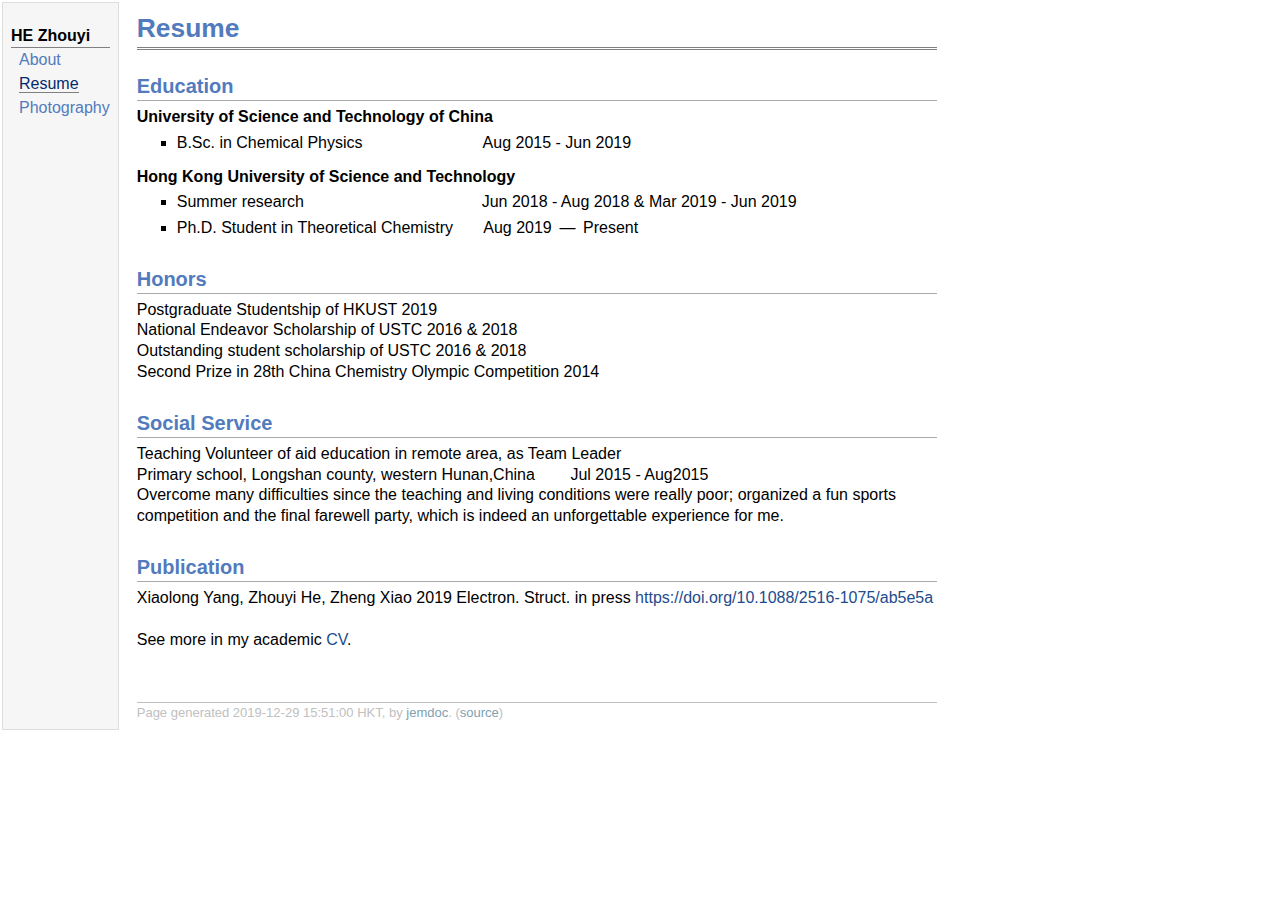
==== bio.html @ 55545139 "homepage" ====
<!DOCTYPE html PUBLIC "-//W3C//DTD XHTML 1.1//EN"
  "http://www.w3.org/TR/xhtml11/DTD/xhtml11.dtd">
<html xmlns="http://www.w3.org/1999/xhtml" xml:lang="en">
<head>
<meta name="generator" content="jemdoc, see http://jemdoc.jaboc.net/" />
<meta http-equiv="Content-Type" content="text/html;charset=utf-8" />
<link rel="stylesheet" href="jemdoc.css" type="text/css" />
<title>Resume</title>
</head>
<body>
<table summary="Table for page layout." id="tlayout">
<tr valign="top">
<td id="layout-menu">
<div class="menu-category">HE Zhouyi</div>
<div class="menu-item"><a href="index.html">About</a></div>
<div class="menu-item"><a href="bio.html" class="current">Resume</a></div>
<div class="menu-item"><a href="Photography.html">Photography</a></div>
</td>
<td id="layout-content">
<div id="toptitle">
<h1>Resume</h1>
</div>
<h2>Education</h2>
<p><b>University of Science and Technology of China</b><br /></p>
<ul>
<li><p>B.Sc. in Chemical Physics&nbsp; &nbsp; &nbsp; &nbsp; &nbsp; &nbsp; &nbsp; &nbsp; &nbsp; &nbsp; &nbsp; &nbsp; &nbsp; &nbsp;Aug 2015 - Jun 2019<br /></p>
</li>
</ul>
<p><b>Hong Kong University of Science and Technology</b><br /></p>
<ul>
<li><p>Summer research &nbsp; &nbsp; &nbsp; &nbsp; &nbsp; &nbsp; &nbsp; &nbsp; &nbsp; &nbsp; &nbsp; &nbsp; &nbsp; &nbsp; &nbsp; &nbsp; &nbsp; &nbsp; &nbsp; &nbsp;Jun  2018 - Aug 2018 &amp; Mar 2019 - Jun 2019</p>
</li>
<li><p>Ph.D. Student in Theoretical Chemistry &nbsp; &nbsp; &nbsp; Aug 2019 &#8201;&mdash;&#8201; Present</p>
</li>
</ul>
<h2>Honors</h2>
<p>Postgraduate Studentship of HKUST 2019<br />
National Endeavor Scholarship of USTC 2016 &amp; 2018<br />
Outstanding student scholarship	of USTC 2016 &amp; 2018<br />
Second Prize in 28th China Chemistry Olympic Competition 2014<br /></p>
<h2>Social Service</h2>
<p>Teaching Volunteer of aid education in remote area, as  Team Leader<br />
Primary school, Longshan county, western Hunan,China&nbsp; &nbsp; &nbsp; &nbsp; Jul 2015 - Aug2015<br />
Overcome many difficulties since the teaching and living conditions were really poor; organized a fun sports competition and the final farewell party, which is indeed an unforgettable experience for me.</p>
<h2>Publication</h2>
<p>Xiaolong Yang, Zhouyi He, Zheng Xiao 2019 Electron. Struct. in press&nbsp;<a href="https://doi.org/10.1088/2516-1075/ab5e5a">https://doi.org/10.1088/2516-1075/ab5e5a</a><br />
<br />
See more in my academic <a href="./resume.pdf">CV</a>.</p>
<div id="footer">
<div id="footer-text">
Page generated 2019-12-29 15:51:00 HKT, by <a href="http://jemdoc.jaboc.net/">jemdoc</a>.
(<a href="bio.jemdoc">source</a>)
</div>
</div>
</td>
</tr>
</table>
</body>
</html>
---- jemdoc.css ----
/* Default css file for jemdoc. */

table#tlayout {
	border: none;
	border-collapse: separate;
	background: white;
}

@font-face {
	font-family: Optima;
	src: url("fonts/Optima-Regular.ttf") format('truetype');
}
@font-face {
	font-family: Optima;
	src: url('fonts/Optima-Bold.ttf') format('truetype');
	font-weight: bold;
}
@font-face {
	font-family: Optima;
	src: url('fonts/Optima-Italic.ttf') format('truetype');
	font-style: italic;
}
@font-face {
	font-family: Optima;
	src: url('fonts/Optima-BoldItalic.ttf') format('truetype');
	font-weight: bold;
	font-style: italic;
}

body {
	background: white;
	font-family: Optima, sans-serif;
	padding-bottom: 8px;
	margin: 0;
}

#layout-menu {
	background: #f6f6f6;
	border: 1px solid #dddddd;
	padding-top: 0.5em;
	padding-left: 8px;
	padding-right: 8px;
	font-size: 1.0em;
	width: auto;
	white-space: nowrap;
	text-align: left;
	vertical-align: top;
}

#layout-menu td {
	background: #f4f4f4;
	vertical-align: top;
}

#layout-content {
	padding-top: 0.0em;
	padding-left: 1.0em;
	padding-right: 1.0em;
	border: none;
	background: white;
	text-align: left;
	vertical-align: top;
	min-width: 800px;
	max-width: 800px;
	width: 800px;
}

#layout-menu a {
	line-height: 1.5em;
	margin-left: 0.5em;
}

tt {
	background: #ffffee;
}

pre, tt {
	font-size: 90%;
	font-family: monaco, monospace;
}

a, a > tt {
	color: #224b8d;
	text-decoration: none;
}

a:hover {
	border-bottom: 1px gray dotted;
}

#layout-menu a.current:link, #layout-menu a.current:visited {
	color: #022b6d;
	border-bottom: 1px gray solid;
}
#layout-menu a:link, #layout-menu a:visited, #layout-menu a:hover {
	color: #527bbd;
	text-decoration: none;
}
#layout-menu a:hover {
	text-decoration: none;
}

div.menu-category {
	border-bottom: 1px solid gray;
	margin-top: 0.8em;
	padding-top: 0.2em;
	padding-bottom: 0.1em;
	font-weight: bold;
}

div.menu-item {
	padding-left: 16px;
	text-indent: -16px;
}

div#toptitle {
	padding-bottom: 0.2em;
	margin-bottom: 1.5em;
	border-bottom: 3px double gray;
}

/* Reduce space if we begin the page with a title. */
div#toptitle + h2, div#toptitle + h3 {
	margin-top: -0.7em;
}

div#subtitle {
	margin-top: 0.0em;
	margin-bottom: 0.0em;
	padding-top: 0em;
	padding-bottom: 0.1em;
}

em {
	font-style: italic;
}

strong {
	font-weight: bold;
}


h1, h2, h3 {
	color: #527bbd;
	margin-top: 0.7em;
	margin-bottom: 0.3em;
	padding-bottom: 0.2em;
	line-height: 1.0;
	padding-top: 0.5em;
	border-bottom: 1px solid #aaaaaa;
}

h1 {
	font-size: 165%;
}

h2 {
	padding-top: 0.8em;
	font-size: 125%;
}

h2 + h3 {
	padding-top: 0.2em;
}

h3 {
	font-size: 110%;
	border-bottom: none;
}

p {
	margin-top: 0.0em;
	margin-bottom: 0.8em;
	padding: 0;
	line-height: 1.3;
}

pre {
	padding: 0;
	margin: 0;
}

div#footer {
	font-size: small;
	border-top: 1px solid #c0c0c0;
	padding-top: 0.1em;
	margin-top: 4.0em;
	color: #c0c0c0;
}

div#footer a {
	color: #80a0b0;
}

div#footer-text {
	float: left;
	padding-bottom: 8px;
}

ul, ol, dl {
	margin-top: 0.2em;
	padding-top: 0;
	margin-bottom: 0.8em;
}

dt {
	margin-top: 0.5em;
	margin-bottom: 0;
}

dl {
	margin-left: 20px;
}

dd {
	color: #222222;
}

dd > *:first-child {
	margin-top: 0;
}

ul {
	list-style-position: outside;
	list-style-type: square;
}

p + ul, p + ol {
	margin-top: -0.5em;
}

li ul, li ol {
	margin-top: -0.3em;
}

ol {
	list-style-position: outside;
	list-style-type: decimal;
}

li p, dd p {
	margin-bottom: 0.3em;
}


ol ol {
	list-style-type: lower-alpha;
}

ol ol ol {
	list-style-type: lower-roman;
}

p + div.codeblock {
	margin-top: -0.6em;
}

div.codeblock, div.infoblock {
	margin-right: 0%;
	margin-top: 1.2em;
	margin-bottom: 1.3em;
}

div.blocktitle {
	font-weight: bold;
	color: #cd7b62;
	margin-top: 1.2em;
	margin-bottom: 0.1em;
}

div.blockcontent {
	border: 1px solid silver;
	padding: 0.3em 0.5em;
}

div.infoblock > div.blockcontent {
	background: #ffffee;
}

div.blockcontent p + ul, div.blockcontent p + ol {
	margin-top: 0.4em;
}

div.infoblock p {
	margin-bottom: 0em;
}

div.infoblock li p, div.infoblock dd p {
	margin-bottom: 0.5em;
}

div.infoblock p + p {
	margin-top: 0.8em;
}

div.codeblock > div.blockcontent {
	background: #f6f6f6;
}

span.pycommand {
	color: #000070;
}

span.statement {
	color: #008800;
}
span.builtin {
	color: #000088;
}
span.special {
	color: #990000;
}
span.operator {
	color: #880000;
}
span.error {
	color: #aa0000;
}
span.comment, span.comment > *, span.string, span.string > * {
	color: #606060;
}

@media print {
	#layout-menu {
		display: none;
	}

}

#fwtitle {
	margin: 2px;
}

#fwtitle #toptitle {
	padding-left: 0.5em;
	margin-bottom: 0.5em;
}

#layout-content h1:first-child, #layout-content h2:first-child, #layout-content h3:first-child {
	margin-top: -0.7em;
}

div#toptitle h1, #layout-content div#toptitle h1 {
	margin-bottom: 0.0em;
	padding-bottom: 0.1em;
	padding-top: 0;
	margin-top: 0.5em;
	border-bottom: none;
}

img.eq {
	padding: 0;
	padding-left: 0.1em;
	padding-right: 0.1em;
	margin: 0;
}

img.eqwl {
	padding-left: 2em;
	padding-top: 0.6em;
	padding-bottom: 0.2em;
	margin: 0;
}

table {
	border: 2px solid black;
	border-collapse: collapse;
}

td {
	padding: 2px;
	padding-left: 0.5em;
	padding-right: 0.5em;
	text-align: center;
	border: 1px solid gray;
}

table + table {
	margin-top: 1em;
}

tr.heading {
	font-weight: bold;
	border-bottom: 2px solid black;
}

img {
	border: none;
}

table.imgtable, table.imgtable td {
	border: none;
	text-align: left;
}

.tex sub, .latex sub, .latex sup, .bib sub {
	text-transform: uppercase;
}

.tex, .latex, .tex sub, .latex sub {
	font-size: 1em;
}

.tex sub, .latex sub {
	vertical-align: -0.5ex;
	margin-left: -0.1667em;
	margin-right: -0.125em;
}

.latex sup {
	font-size: 0.85em;
	vertical-align: 0.15em;
	margin-left: -0.36em;
	margin-right: -0.15em;
}

.bib sub {
	font-size: 0.75em;
	vertical-align: 0ex;
	margin-left: -0.05em;
	margin-right: 0em;
}
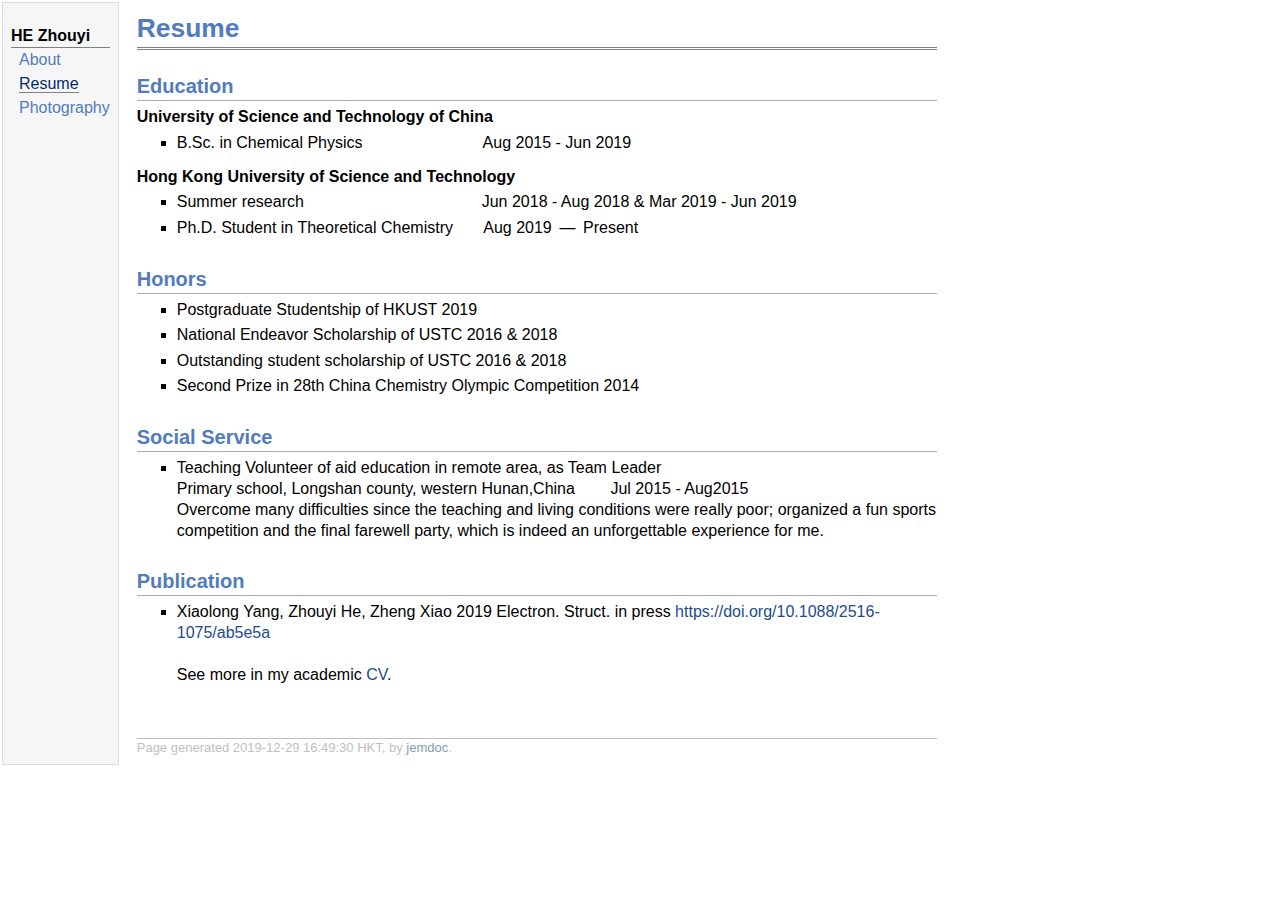
==== commit 9dacc367: "2nd version" ====
--- a/bio.html
+++ b/bio.html
@@ -14,7 +14,7 @@
 <div class="menu-category">HE Zhouyi</div>
 <div class="menu-item"><a href="index.html">About</a></div>
 <div class="menu-item"><a href="bio.html" class="current">Resume</a></div>
-<div class="menu-item"><a href="Photography.html">Photography</a></div>
+<div class="menu-item"><a href="https://www.douban.com/people/146090118/photos">Photography</a></div>
 </td>
 <td id="layout-content">
 <div id="toptitle">
@@ -34,22 +34,33 @@
 </li>
 </ul>
 <h2>Honors</h2>
-<p>Postgraduate Studentship of HKUST 2019<br />
-National Endeavor Scholarship of USTC 2016 &amp; 2018<br />
-Outstanding student scholarship	of USTC 2016 &amp; 2018<br />
-Second Prize in 28th China Chemistry Olympic Competition 2014<br /></p>
+<ul>
+<li><p>Postgraduate Studentship of HKUST 2019<br /></p>
+</li>
+<li><p>National Endeavor Scholarship of USTC 2016 &amp; 2018<br /></p>
+</li>
+<li><p>Outstanding student scholarship	of USTC 2016 &amp; 2018<br /></p>
+</li>
+<li><p>Second Prize in 28th China Chemistry Olympic Competition 2014<br /></p>
+</li>
+</ul>
 <h2>Social Service</h2>
-<p>Teaching Volunteer of aid education in remote area, as  Team Leader<br />
+<ul>
+<li><p>Teaching Volunteer of aid education in remote area, as  Team Leader<br />
 Primary school, Longshan county, western Hunan,China&nbsp; &nbsp; &nbsp; &nbsp; Jul 2015 - Aug2015<br />
 Overcome many difficulties since the teaching and living conditions were really poor; organized a fun sports competition and the final farewell party, which is indeed an unforgettable experience for me.</p>
+</li>
+</ul>
 <h2>Publication</h2>
-<p>Xiaolong Yang, Zhouyi He, Zheng Xiao 2019 Electron. Struct. in press&nbsp;<a href="https://doi.org/10.1088/2516-1075/ab5e5a">https://doi.org/10.1088/2516-1075/ab5e5a</a><br />
+<ul>
+<li><p>Xiaolong Yang, Zhouyi He, Zheng Xiao 2019 Electron. Struct. in press&nbsp;<a href="https://doi.org/10.1088/2516-1075/ab5e5a">https://doi.org/10.1088/2516-1075/ab5e5a</a><br />
 <br />
 See more in my academic <a href="./resume.pdf">CV</a>.</p>
+</li>
+</ul>
 <div id="footer">
 <div id="footer-text">
-Page generated 2019-12-29 15:51:00 HKT, by <a href="http://jemdoc.jaboc.net/">jemdoc</a>.
-(<a href="bio.jemdoc">source</a>)
+Page generated 2019-12-29 16:49:30 HKT, by <a href="http://jemdoc.jaboc.net/">jemdoc</a>.
 </div>
 </div>
 </td>
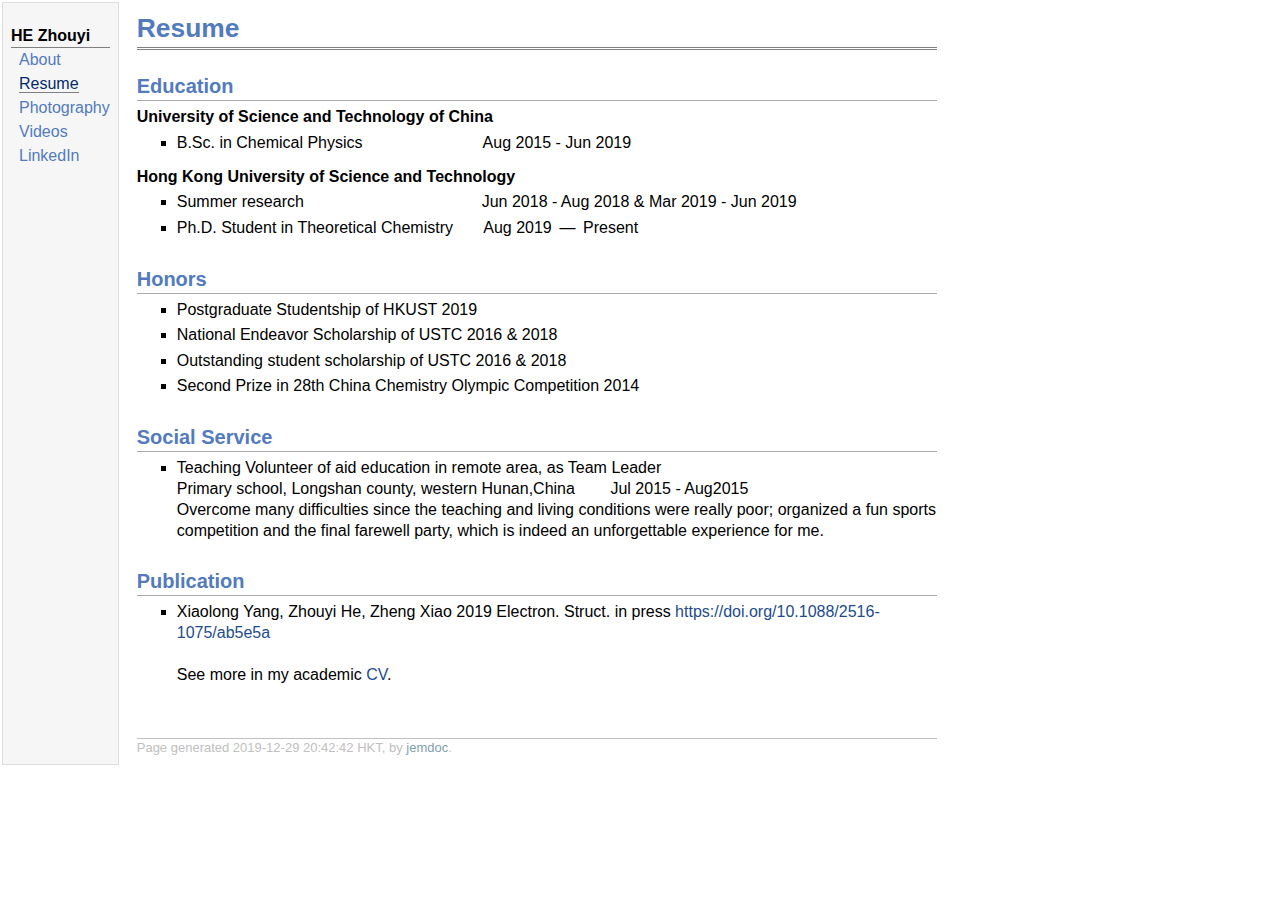
==== commit dc649ce1: "add video and linkedin" ====
--- a/bio.html
+++ b/bio.html
@@ -15,6 +15,8 @@
 <div class="menu-item"><a href="index.html">About</a></div>
 <div class="menu-item"><a href="bio.html" class="current">Resume</a></div>
 <div class="menu-item"><a href="https://www.douban.com/people/146090118/photos">Photography</a></div>
+<div class="menu-item"><a href="https://space.bilibili.com/29220744/video">Videos</a></div>
+<div class="menu-item"><a href="https://www.linkedin.com/in/%E5%91%A8%E6%98%93-%E8%B3%80-8620a019b/?locale=en_US">LinkedIn</a></div>
 </td>
 <td id="layout-content">
 <div id="toptitle">
@@ -60,7 +62,7 @@
 </ul>
 <div id="footer">
 <div id="footer-text">
-Page generated 2019-12-29 16:49:30 HKT, by <a href="http://jemdoc.jaboc.net/">jemdoc</a>.
+Page generated 2019-12-29 20:42:42 HKT, by <a href="http://jemdoc.jaboc.net/">jemdoc</a>.
 </div>
 </div>
 </td>
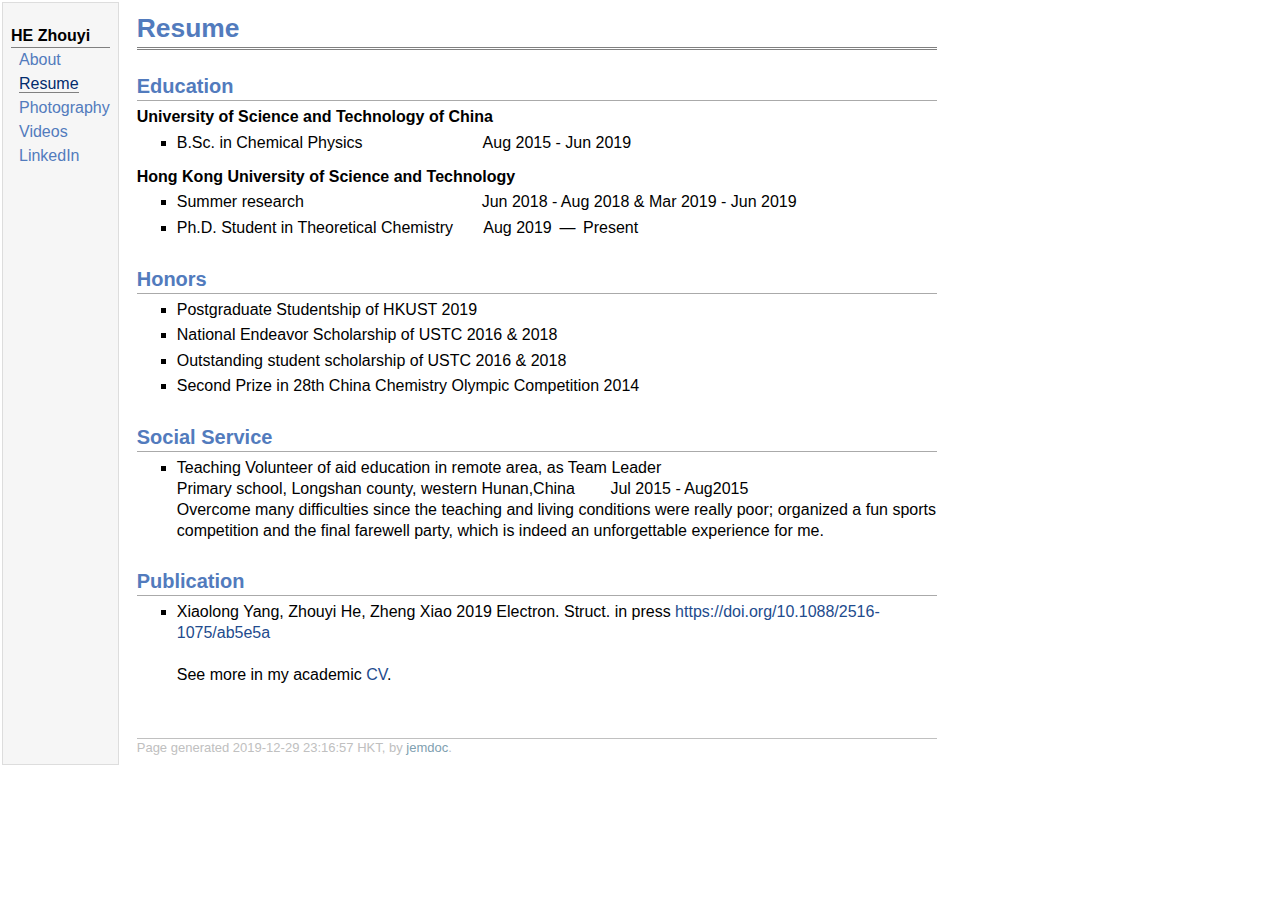
==== commit f16c0da7: "modify photography" ====
--- a/bio.html
+++ b/bio.html
@@ -14,7 +14,7 @@
 <div class="menu-category">HE Zhouyi</div>
 <div class="menu-item"><a href="index.html">About</a></div>
 <div class="menu-item"><a href="bio.html" class="current">Resume</a></div>
-<div class="menu-item"><a href="https://www.douban.com/people/146090118/photos">Photography</a></div>
+<div class="menu-item"><a href="photography.html">Photography</a></div>
 <div class="menu-item"><a href="https://space.bilibili.com/29220744/video">Videos</a></div>
 <div class="menu-item"><a href="https://www.linkedin.com/in/%E5%91%A8%E6%98%93-%E8%B3%80-8620a019b/?locale=en_US">LinkedIn</a></div>
 </td>
@@ -62,7 +62,7 @@
 </ul>
 <div id="footer">
 <div id="footer-text">
-Page generated 2019-12-29 20:42:42 HKT, by <a href="http://jemdoc.jaboc.net/">jemdoc</a>.
+Page generated 2019-12-29 23:16:57 HKT, by <a href="http://jemdoc.jaboc.net/">jemdoc</a>.
 </div>
 </div>
 </td>
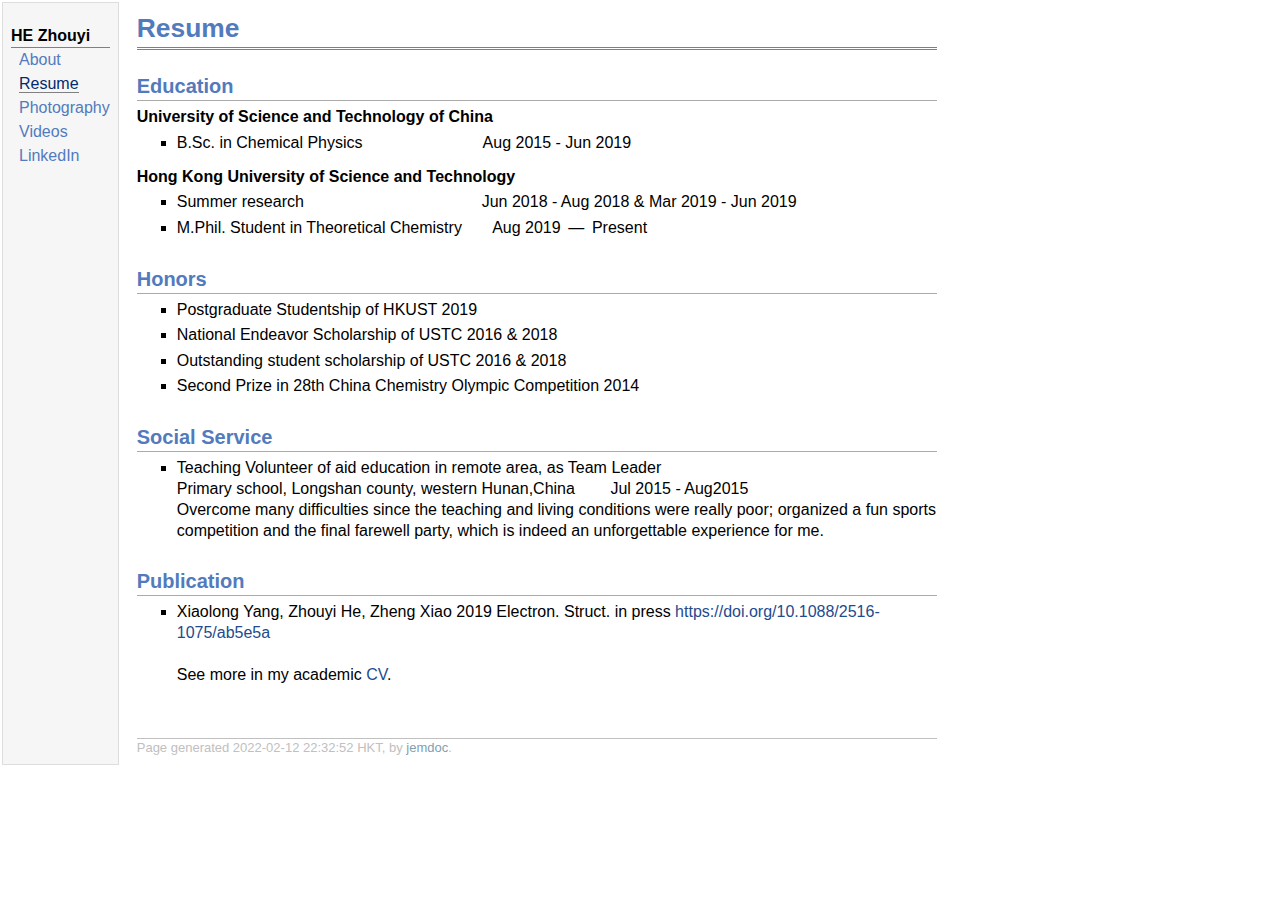
==== commit 98f87160: "Add files via upload" ====
--- a/bio.html
+++ b/bio.html
@@ -32,7 +32,7 @@
 <ul>
 <li><p>Summer research &nbsp; &nbsp; &nbsp; &nbsp; &nbsp; &nbsp; &nbsp; &nbsp; &nbsp; &nbsp; &nbsp; &nbsp; &nbsp; &nbsp; &nbsp; &nbsp; &nbsp; &nbsp; &nbsp; &nbsp;Jun  2018 - Aug 2018 &amp; Mar 2019 - Jun 2019</p>
 </li>
-<li><p>Ph.D. Student in Theoretical Chemistry &nbsp; &nbsp; &nbsp; Aug 2019 &#8201;&mdash;&#8201; Present</p>
+<li><p>M.Phil. Student in Theoretical Chemistry &nbsp; &nbsp; &nbsp; Aug 2019 &#8201;&mdash;&#8201; Present</p>
 </li>
 </ul>
 <h2>Honors</h2>
@@ -57,12 +57,12 @@
 <ul>
 <li><p>Xiaolong Yang, Zhouyi He, Zheng Xiao 2019 Electron. Struct. in press&nbsp;<a href="https://doi.org/10.1088/2516-1075/ab5e5a">https://doi.org/10.1088/2516-1075/ab5e5a</a><br />
 <br />
-See more in my academic <a href="./resume.pdf">CV</a>.</p>
+See more in my academic <a href="./resume.pdf">CV</a>.<br /></p>
 </li>
 </ul>
 <div id="footer">
 <div id="footer-text">
-Page generated 2019-12-29 23:16:57 HKT, by <a href="http://jemdoc.jaboc.net/">jemdoc</a>.
+Page generated 2022-02-12 22:32:52 HKT, by <a href="http://jemdoc.jaboc.net/">jemdoc</a>.
 </div>
 </div>
 </td>
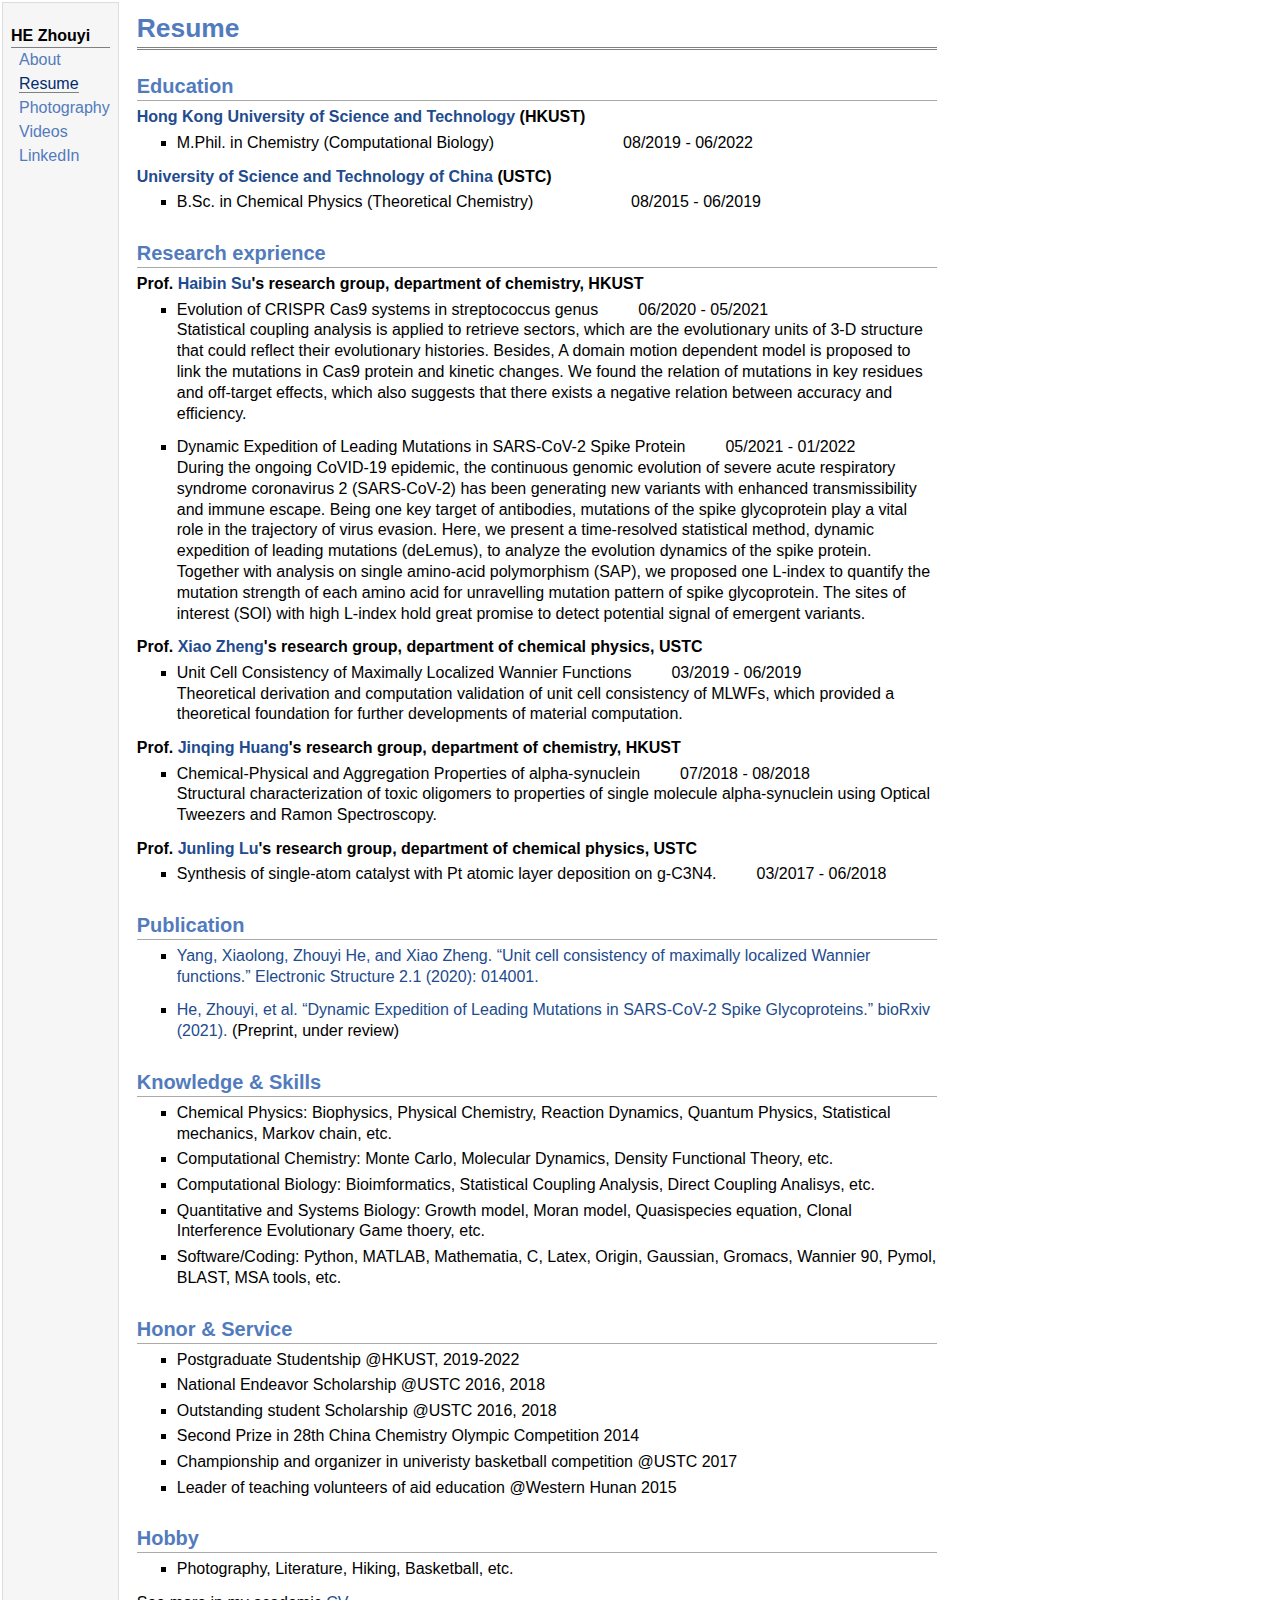
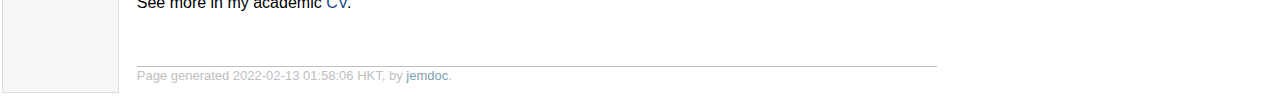
==== commit 1549fc31: "added" ====
--- a/bio.html
+++ b/bio.html
@@ -23,46 +23,91 @@
 <h1>Resume</h1>
 </div>
 <h2>Education</h2>
-<p><b>University of Science and Technology of China</b><br /></p>
+<p><b><a href="https://hkust.edu.hk/home">Hong Kong University of Science and Technology</a> (HKUST)</b><br /></p>
 <ul>
-<li><p>B.Sc. in Chemical Physics&nbsp; &nbsp; &nbsp; &nbsp; &nbsp; &nbsp; &nbsp; &nbsp; &nbsp; &nbsp; &nbsp; &nbsp; &nbsp; &nbsp;Aug 2015 - Jun 2019<br /></p>
+<li><p>M.Phil. in Chemistry (Computational Biology)&nbsp; &nbsp; &nbsp; &nbsp; &nbsp; &nbsp; &nbsp; &nbsp; &nbsp; &nbsp; &nbsp; &nbsp; &nbsp; &nbsp; &nbsp;08/2019 - 06/2022</p>
 </li>
 </ul>
-<p><b>Hong Kong University of Science and Technology</b><br /></p>
+<p><b><a href="https://en.ustc.edu.cn">University of Science and Technology of China</a> (USTC)</b><br /></p>
 <ul>
-<li><p>Summer research &nbsp; &nbsp; &nbsp; &nbsp; &nbsp; &nbsp; &nbsp; &nbsp; &nbsp; &nbsp; &nbsp; &nbsp; &nbsp; &nbsp; &nbsp; &nbsp; &nbsp; &nbsp; &nbsp; &nbsp;Jun  2018 - Aug 2018 &amp; Mar 2019 - Jun 2019</p>
-</li>
-<li><p>M.Phil. Student in Theoretical Chemistry &nbsp; &nbsp; &nbsp; Aug 2019 &#8201;&mdash;&#8201; Present</p>
+<li><p>B.Sc. in Chemical Physics (Theoretical Chemistry) &nbsp; &nbsp; &nbsp; &nbsp; &nbsp; &nbsp; &nbsp; &nbsp; &nbsp; &nbsp; &nbsp;08/2015 - 06/2019</p>
 </li>
 </ul>
-<h2>Honors</h2>
+<h2>Research exprience</h2>
+<p><b>Prof. <a href="http://haibinsu.people.ust.hk">Haibin Su</a>'s research group, department of chemistry, HKUST</b><br /></p>
 <ul>
-<li><p>Postgraduate Studentship of HKUST 2019<br /></p>
-</li>
-<li><p>National Endeavor Scholarship of USTC 2016 &amp; 2018<br /></p>
-</li>
-<li><p>Outstanding student scholarship	of USTC 2016 &amp; 2018<br /></p>
-</li>
-<li><p>Second Prize in 28th China Chemistry Olympic Competition 2014<br /></p>
+<li><p>Evolution of CRISPR Cas9 systems in streptococcus genus &nbsp; &nbsp; &nbsp; &nbsp; 06/2020 - 05/2021<br />
+Statistical coupling analysis is applied to retrieve sectors, which are the evolutionary units of 3-D structure that could reflect their evolutionary histories. Besides, A domain motion dependent model is proposed to link the mutations in Cas9 protein and kinetic changes. We found the relation of mutations in key residues and off-target effects, which also suggests that there exists a negative relation between accuracy and efficiency.</p>
 </li>
 </ul>
-<h2>Social Service</h2>
 <ul>
-<li><p>Teaching Volunteer of aid education in remote area, as  Team Leader<br />
-Primary school, Longshan county, western Hunan,China&nbsp; &nbsp; &nbsp; &nbsp; Jul 2015 - Aug2015<br />
-Overcome many difficulties since the teaching and living conditions were really poor; organized a fun sports competition and the final farewell party, which is indeed an unforgettable experience for me.</p>
+<li><p>Dynamic Expedition of Leading Mutations in SARS-CoV-2 Spike Protein &nbsp; &nbsp; &nbsp; &nbsp; 05/2021 - 01/2022<br />
+During the ongoing CoVID-19 epidemic, the continuous genomic evolution of severe acute respiratory syndrome coronavirus 2 (SARS-CoV-2) has been generating new variants with enhanced transmissibility and immune escape. Being one key target of antibodies, mutations of the spike glycoprotein play a vital role in the trajectory of virus evasion. Here, we present a time-resolved statistical method, dynamic expedition of leading mutations (deLemus), to analyze the evolution dynamics of the spike protein. Together with analysis on single amino-acid polymorphism (SAP), we proposed one L-index to quantify the mutation strength of each amino acid for unravelling mutation pattern of spike glycoprotein. The sites of interest (SOI) with high L-index hold great promise to detect potential signal of emergent variants.</p>
+</li>
+</ul>
+<p><b>Prof. <a href="http://staff.ustc.edu.cn/~xz58/">Xiao Zheng</a>'s research group, department of chemical physics, USTC</b><br /></p>
+<ul>
+<li><p>Unit Cell Consistency of Maximally Localized Wannier Functions &nbsp; &nbsp; &nbsp; &nbsp; 03/2019 - 06/2019<br />
+Theoretical derivation and computation validation of unit cell consistency of MLWFs, which provided a theoretical foundation for further developments of material computation.</p>
+</li>
+</ul>
+<p><b>Prof. <a href="https://small.hkust.edu.hk/Members.html">Jinqing Huang</a>'s research group, department of chemistry, HKUST</b><br /></p>
+<ul>
+<li><p>Chemical-Physical and Aggregation Properties of alpha-synuclein &nbsp; &nbsp; &nbsp; &nbsp; 07/2018 - 08/2018<br />
+Structural characterization of toxic oligomers to properties of single molecule alpha-synuclein using Optical Tweezers and Ramon Spectroscopy.</p>
+</li>
+</ul>
+<p><b>Prof. <a href="http://staff.ustc.edu.cn/~junling/index.html">Junling Lu</a>'s research group, department of chemical physics, USTC</b><br /></p>
+<ul>
+<li><p>Synthesis of single-atom catalyst with Pt atomic layer deposition on g-C3N4. &nbsp; &nbsp; &nbsp; &nbsp; 03/2017 - 06/2018<br /></p>
 </li>
 </ul>
 <h2>Publication</h2>
 <ul>
-<li><p>Xiaolong Yang, Zhouyi He, Zheng Xiao 2019 Electron. Struct. in press&nbsp;<a href="https://doi.org/10.1088/2516-1075/ab5e5a">https://doi.org/10.1088/2516-1075/ab5e5a</a><br />
-<br />
-See more in my academic <a href="./resume.pdf">CV</a>.<br /></p>
+<li><p><a href="https://doi.org/10.1088/2516-1075/ab5e5a">Yang, Xiaolong, Zhouyi He, and Xiao Zheng. &ldquo;Unit cell consistency of maximally localized Wannier functions.&rdquo; Electronic Structure 2.1 (2020): 014001.</a></p>
 </li>
 </ul>
+<ul>
+<li><p><a href="https://doi.org/10.1101/2021.12.29.474427">He, Zhouyi, et al. &ldquo;Dynamic Expedition of Leading Mutations in SARS-CoV-2 Spike Glycoproteins.&rdquo; bioRxiv (2021).</a> (Preprint, under review)</p>
+</li>
+</ul>
+<h2>Knowledge &amp; Skills</h2>
+<ul>
+<li><p>Chemical Physics: Biophysics, Physical Chemistry, Reaction Dynamics, Quantum Physics, Statistical mechanics, Markov chain, etc.</p>
+</li>
+<li><p>Computational Chemistry: Monte Carlo, Molecular Dynamics, Density Functional Theory, etc.</p>
+</li>
+<li><p>Computational Biology: Bioimformatics, Statistical Coupling Analysis, Direct Coupling Analisys, etc.</p>
+</li>
+<li><p>Quantitative and Systems Biology: Growth model, Moran model, Quasispecies equation, Clonal Interference Evolutionary Game thoery, etc.</p>
+</li>
+<li><p>Software/Coding: Python, MATLAB, Mathematia, C, Latex, Origin, Gaussian, Gromacs, Wannier 90, Pymol, BLAST, MSA tools, etc.</p>
+</li>
+</ul>
+<h2>Honor &amp; Service</h2>
+<ul>
+<li><p>Postgraduate Studentship @HKUST, 2019-2022<br /></p>
+</li>
+<li><p>National Endeavor Scholarship @USTC  2016, 2018<br /></p>
+</li>
+<li><p>Outstanding student Scholarship @USTC 2016, 2018 <br /></p>
+</li>
+<li><p>Second Prize in 28th China Chemistry Olympic Competition 2014<br /></p>
+</li>
+<li><p>Championship and organizer in univeristy basketball competition @USTC 2017<br /></p>
+</li>
+<li><p>Leader of teaching volunteers of aid education @Western Hunan 2015<br /></p>
+</li>
+</ul>
+<h2>Hobby</h2>
+<ul>
+<li><p>Photography, Literature, Hiking, Basketball, etc.</p>
+</li>
+</ul>
+<p>See more in my academic <a href="./resume.pdf">CV</a>.<br /></p>
 <div id="footer">
 <div id="footer-text">
-Page generated 2022-02-12 22:32:52 HKT, by <a href="http://jemdoc.jaboc.net/">jemdoc</a>.
+Page generated 2022-02-13 01:58:06 HKT, by <a href="http://jemdoc.jaboc.net/">jemdoc</a>.
 </div>
 </div>
 </td>
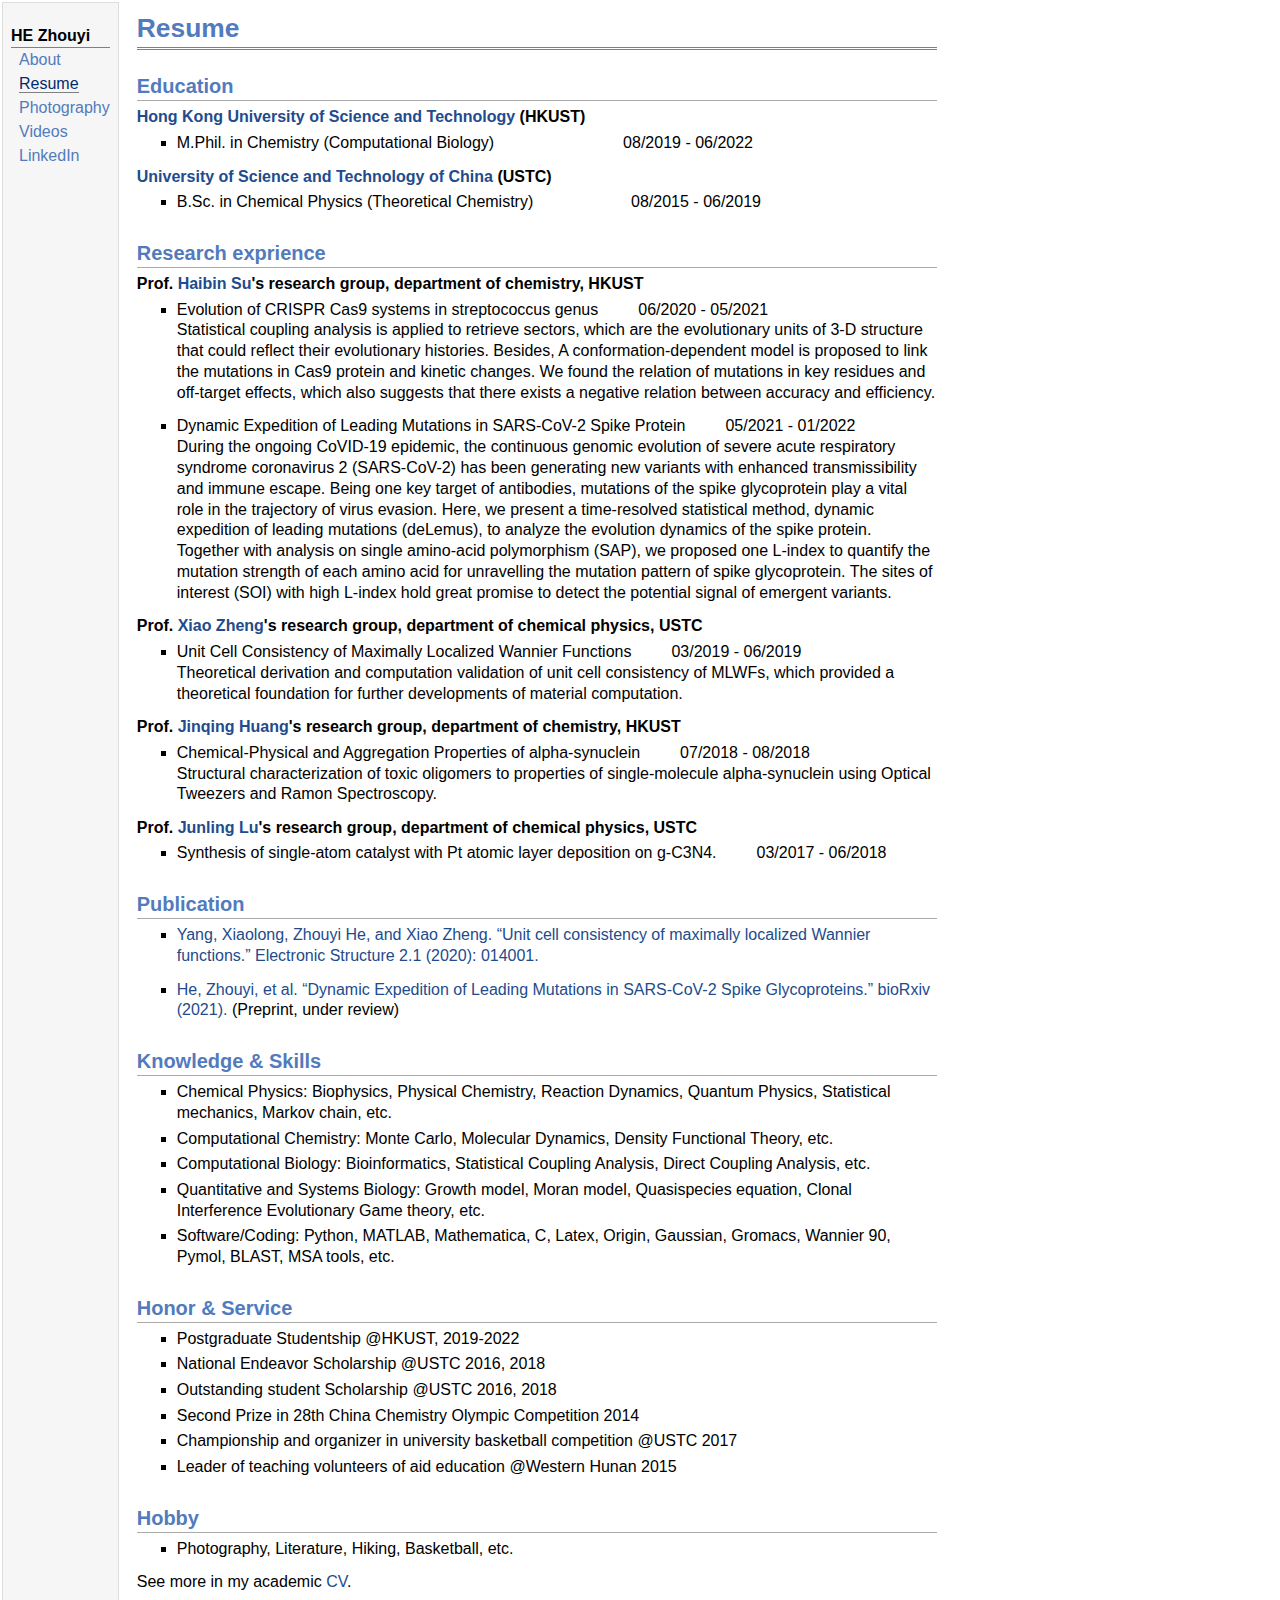
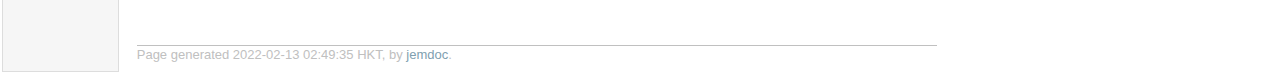
==== commit 8afa38ca: "grammaly" ====
--- a/bio.html
+++ b/bio.html
@@ -37,12 +37,12 @@
 <p><b>Prof. <a href="http://haibinsu.people.ust.hk">Haibin Su</a>'s research group, department of chemistry, HKUST</b><br /></p>
 <ul>
 <li><p>Evolution of CRISPR Cas9 systems in streptococcus genus &nbsp; &nbsp; &nbsp; &nbsp; 06/2020 - 05/2021<br />
-Statistical coupling analysis is applied to retrieve sectors, which are the evolutionary units of 3-D structure that could reflect their evolutionary histories. Besides, A domain motion dependent model is proposed to link the mutations in Cas9 protein and kinetic changes. We found the relation of mutations in key residues and off-target effects, which also suggests that there exists a negative relation between accuracy and efficiency.</p>
+Statistical coupling analysis is applied to retrieve sectors, which are the evolutionary units of 3-D structure that could reflect their evolutionary histories. Besides, A conformation-dependent model is proposed to link the mutations in Cas9 protein and kinetic changes. We found the relation of mutations in key residues and off-target effects, which also suggests that there exists a negative relation between accuracy and efficiency.</p>
 </li>
 </ul>
 <ul>
 <li><p>Dynamic Expedition of Leading Mutations in SARS-CoV-2 Spike Protein &nbsp; &nbsp; &nbsp; &nbsp; 05/2021 - 01/2022<br />
-During the ongoing CoVID-19 epidemic, the continuous genomic evolution of severe acute respiratory syndrome coronavirus 2 (SARS-CoV-2) has been generating new variants with enhanced transmissibility and immune escape. Being one key target of antibodies, mutations of the spike glycoprotein play a vital role in the trajectory of virus evasion. Here, we present a time-resolved statistical method, dynamic expedition of leading mutations (deLemus), to analyze the evolution dynamics of the spike protein. Together with analysis on single amino-acid polymorphism (SAP), we proposed one L-index to quantify the mutation strength of each amino acid for unravelling mutation pattern of spike glycoprotein. The sites of interest (SOI) with high L-index hold great promise to detect potential signal of emergent variants.</p>
+During the ongoing CoVID-19 epidemic, the continuous genomic evolution of severe acute respiratory syndrome coronavirus 2 (SARS-CoV-2) has been generating new variants with enhanced transmissibility and immune escape. Being one key target of antibodies, mutations of the spike glycoprotein play a vital role in the trajectory of virus evasion. Here, we present a time-resolved statistical method, dynamic expedition of leading mutations (deLemus), to analyze the evolution dynamics of the spike protein. Together with analysis on single amino-acid polymorphism (SAP), we proposed one L-index to quantify the mutation strength of each amino acid for unravelling the mutation pattern of spike glycoprotein. The sites of interest (SOI) with high L-index hold great promise to detect the potential signal of emergent variants.</p>
 </li>
 </ul>
 <p><b>Prof. <a href="http://staff.ustc.edu.cn/~xz58/">Xiao Zheng</a>'s research group, department of chemical physics, USTC</b><br /></p>
@@ -54,7 +54,7 @@
 <p><b>Prof. <a href="https://small.hkust.edu.hk/Members.html">Jinqing Huang</a>'s research group, department of chemistry, HKUST</b><br /></p>
 <ul>
 <li><p>Chemical-Physical and Aggregation Properties of alpha-synuclein &nbsp; &nbsp; &nbsp; &nbsp; 07/2018 - 08/2018<br />
-Structural characterization of toxic oligomers to properties of single molecule alpha-synuclein using Optical Tweezers and Ramon Spectroscopy.</p>
+Structural characterization of toxic oligomers to properties of single-molecule alpha-synuclein using Optical Tweezers and Ramon Spectroscopy.</p>
 </li>
 </ul>
 <p><b>Prof. <a href="http://staff.ustc.edu.cn/~junling/index.html">Junling Lu</a>'s research group, department of chemical physics, USTC</b><br /></p>
@@ -77,11 +77,11 @@
 </li>
 <li><p>Computational Chemistry: Monte Carlo, Molecular Dynamics, Density Functional Theory, etc.</p>
 </li>
-<li><p>Computational Biology: Bioimformatics, Statistical Coupling Analysis, Direct Coupling Analisys, etc.</p>
+<li><p>Computational Biology: Bioinformatics, Statistical Coupling Analysis, Direct Coupling Analysis, etc.</p>
 </li>
-<li><p>Quantitative and Systems Biology: Growth model, Moran model, Quasispecies equation, Clonal Interference Evolutionary Game thoery, etc.</p>
+<li><p>Quantitative and Systems Biology: Growth model, Moran model, Quasispecies equation, Clonal Interference Evolutionary Game theory, etc.</p>
 </li>
-<li><p>Software/Coding: Python, MATLAB, Mathematia, C, Latex, Origin, Gaussian, Gromacs, Wannier 90, Pymol, BLAST, MSA tools, etc.</p>
+<li><p>Software/Coding: Python, MATLAB, Mathematica, C, Latex, Origin, Gaussian, Gromacs, Wannier 90, Pymol, BLAST, MSA tools, etc.</p>
 </li>
 </ul>
 <h2>Honor &amp; Service</h2>
@@ -94,7 +94,7 @@
 </li>
 <li><p>Second Prize in 28th China Chemistry Olympic Competition 2014<br /></p>
 </li>
-<li><p>Championship and organizer in univeristy basketball competition @USTC 2017<br /></p>
+<li><p>Championship and organizer in university basketball competition @USTC 2017<br /></p>
 </li>
 <li><p>Leader of teaching volunteers of aid education @Western Hunan 2015<br /></p>
 </li>
@@ -107,7 +107,7 @@
 <p>See more in my academic <a href="./resume.pdf">CV</a>.<br /></p>
 <div id="footer">
 <div id="footer-text">
-Page generated 2022-02-13 01:58:06 HKT, by <a href="http://jemdoc.jaboc.net/">jemdoc</a>.
+Page generated 2022-02-13 02:49:35 HKT, by <a href="http://jemdoc.jaboc.net/">jemdoc</a>.
 </div>
 </div>
 </td>
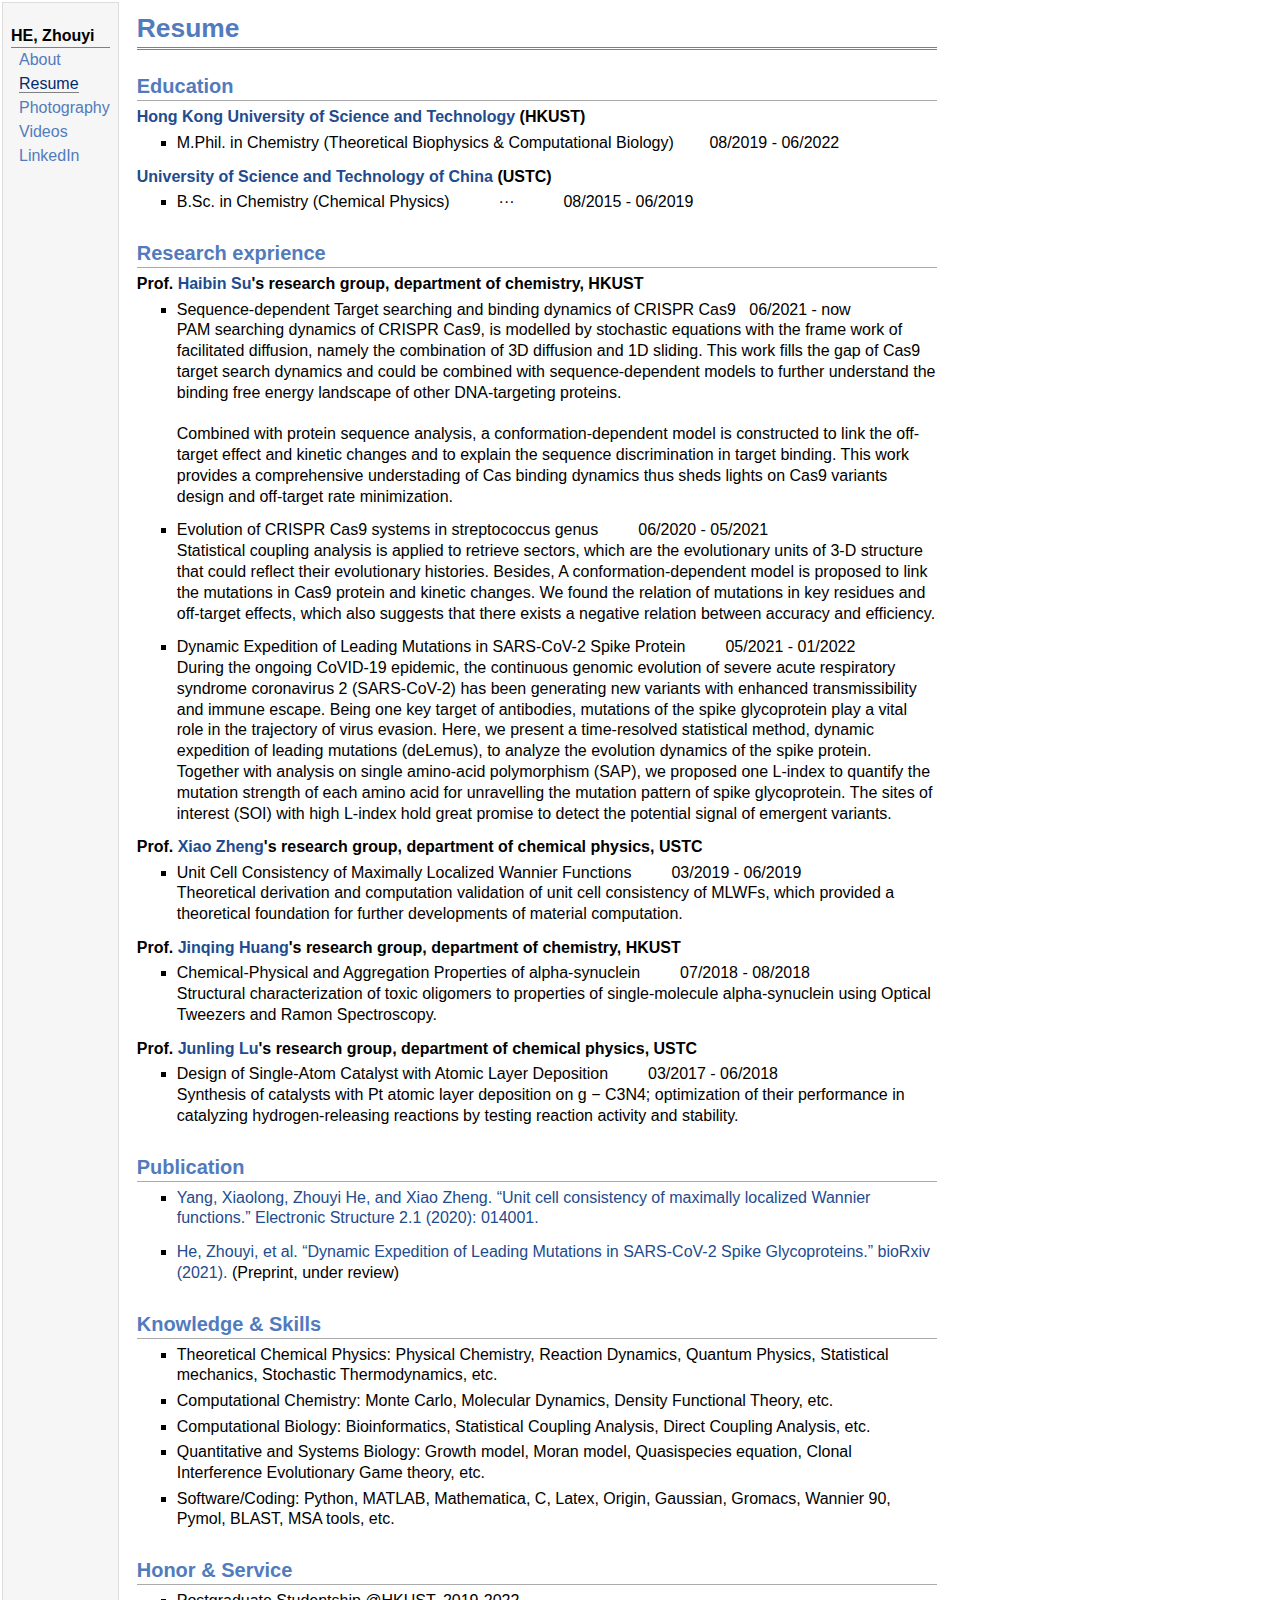
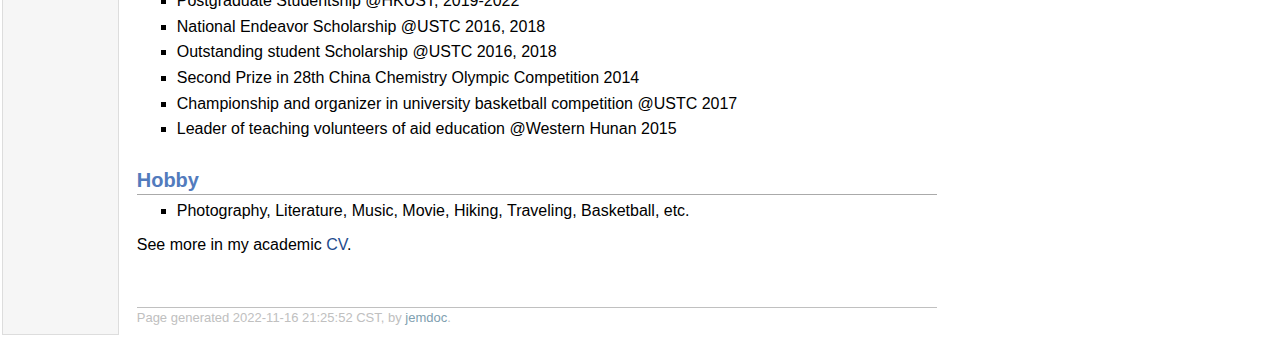
==== commit e17e63c4: "Updata CV" ====
--- a/bio.html
+++ b/bio.html
@@ -11,7 +11,7 @@
 <table summary="Table for page layout." id="tlayout">
 <tr valign="top">
 <td id="layout-menu">
-<div class="menu-category">HE Zhouyi</div>
+<div class="menu-category">HE, Zhouyi</div>
 <div class="menu-item"><a href="index.html">About</a></div>
 <div class="menu-item"><a href="bio.html" class="current">Resume</a></div>
 <div class="menu-item"><a href="photography.html">Photography</a></div>
@@ -25,16 +25,23 @@
 <h2>Education</h2>
 <p><b><a href="https://hkust.edu.hk/home">Hong Kong University of Science and Technology</a> (HKUST)</b><br /></p>
 <ul>
-<li><p>M.Phil. in Chemistry (Computational Biology)&nbsp; &nbsp; &nbsp; &nbsp; &nbsp; &nbsp; &nbsp; &nbsp; &nbsp; &nbsp; &nbsp; &nbsp; &nbsp; &nbsp; &nbsp;08/2019 - 06/2022</p>
+<li><p>M.Phil. in Chemistry (Theoretical Biophysics &amp; Computational Biology)&nbsp; &nbsp; &nbsp; &nbsp; 08/2019 - 06/2022</p>
 </li>
 </ul>
 <p><b><a href="https://en.ustc.edu.cn">University of Science and Technology of China</a> (USTC)</b><br /></p>
 <ul>
-<li><p>B.Sc. in Chemical Physics (Theoretical Chemistry) &nbsp; &nbsp; &nbsp; &nbsp; &nbsp; &nbsp; &nbsp; &nbsp; &nbsp; &nbsp; &nbsp;08/2015 - 06/2019</p>
+<li><p>B.Sc. in Chemistry (Chemical Physics) &nbsp; &nbsp; &nbsp; &nbsp; &nbsp; ···&nbsp; &nbsp; &nbsp; &nbsp; &nbsp; &nbsp;08/2015 - 06/2019</p>
 </li>
 </ul>
 <h2>Research exprience</h2>
 <p><b>Prof. <a href="http://haibinsu.people.ust.hk">Haibin Su</a>'s research group, department of chemistry, HKUST</b><br /></p>
+<ul>
+<li><p>Sequence-dependent Target searching and binding dynamics of CRISPR Cas9 &nbsp;  06/2021 - now<br />
+PAM searching dynamics of CRISPR Cas9, is modelled by stochastic equations with the frame work of facilitated diffusion, namely the combination of 3D diffusion and 1D sliding. This work fills the gap of Cas9 target search dynamics and could be combined with sequence-dependent models to further understand the binding free energy landscape of other DNA-targeting proteins.<br />
+<br />
+Combined with protein sequence analysis, a conformation-dependent model is constructed to link the off-target effect and kinetic changes and to explain the sequence discrimination in target binding. This work provides a comprehensive understading of Cas binding dynamics thus sheds lights on Cas9 variants design and off-target rate minimization. </p>
+</li>
+</ul>
 <ul>
 <li><p>Evolution of CRISPR Cas9 systems in streptococcus genus &nbsp; &nbsp; &nbsp; &nbsp; 06/2020 - 05/2021<br />
 Statistical coupling analysis is applied to retrieve sectors, which are the evolutionary units of 3-D structure that could reflect their evolutionary histories. Besides, A conformation-dependent model is proposed to link the mutations in Cas9 protein and kinetic changes. We found the relation of mutations in key residues and off-target effects, which also suggests that there exists a negative relation between accuracy and efficiency.</p>
@@ -59,7 +66,8 @@
 </ul>
 <p><b>Prof. <a href="http://staff.ustc.edu.cn/~junling/index.html">Junling Lu</a>'s research group, department of chemical physics, USTC</b><br /></p>
 <ul>
-<li><p>Synthesis of single-atom catalyst with Pt atomic layer deposition on g-C3N4. &nbsp; &nbsp; &nbsp; &nbsp; 03/2017 - 06/2018<br /></p>
+<li><p>Design of Single-Atom Catalyst with Atomic Layer Deposition &nbsp; &nbsp; &nbsp; &nbsp; 03/2017 - 06/2018<br />
+Synthesis of catalysts with Pt atomic layer deposition on g − C3N4; optimization of their performance in catalyzing hydrogen-releasing reactions by testing reaction activity and stability.</p>
 </li>
 </ul>
 <h2>Publication</h2>
@@ -73,7 +81,7 @@
 </ul>
 <h2>Knowledge &amp; Skills</h2>
 <ul>
-<li><p>Chemical Physics: Biophysics, Physical Chemistry, Reaction Dynamics, Quantum Physics, Statistical mechanics, Markov chain, etc.</p>
+<li><p>Theoretical Chemical Physics: Physical Chemistry, Reaction Dynamics, Quantum Physics, Statistical mechanics, Stochastic Thermodynamics, etc.</p>
 </li>
 <li><p>Computational Chemistry: Monte Carlo, Molecular Dynamics, Density Functional Theory, etc.</p>
 </li>
@@ -101,13 +109,13 @@
 </ul>
 <h2>Hobby</h2>
 <ul>
-<li><p>Photography, Literature, Hiking, Basketball, etc.</p>
+<li><p>Photography, Literature, Music, Movie, Hiking, Traveling, Basketball, etc.</p>
 </li>
 </ul>
 <p>See more in my academic <a href="./resume.pdf">CV</a>.<br /></p>
 <div id="footer">
 <div id="footer-text">
-Page generated 2022-02-13 02:49:35 HKT, by <a href="http://jemdoc.jaboc.net/">jemdoc</a>.
+Page generated 2022-11-16 21:25:52 CST, by <a href="http://jemdoc.jaboc.net/">jemdoc</a>.
 </div>
 </div>
 </td>
